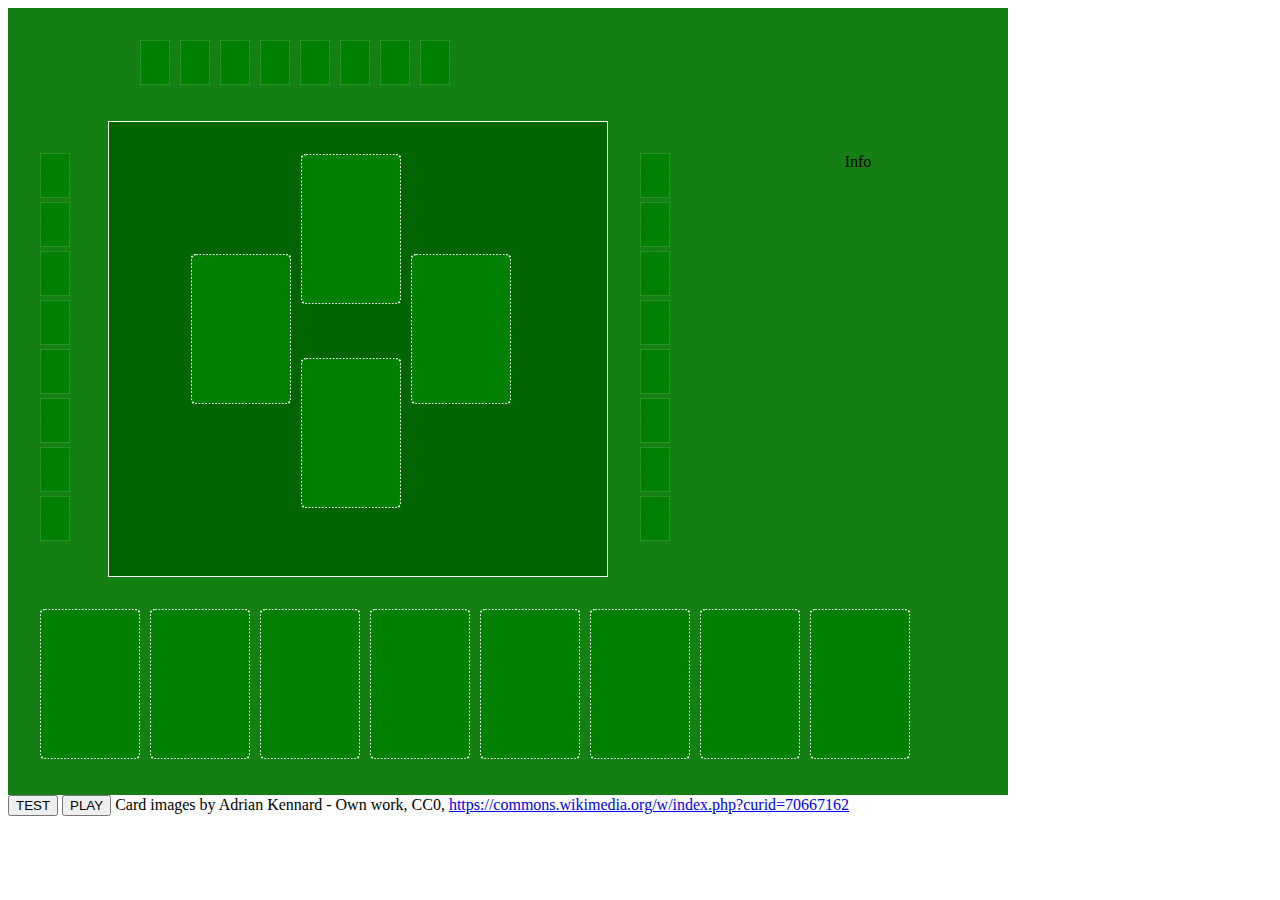
==== src/main/resources/static/index.html @ f1607782 "implemented computeMove - including UI - including API" ====
<!DOCTYPE html>
<html lang="en-us">

    <head>
        <style> 
            .grid-signal {
                grid-area: signal;
                background:  rgb(20, 128, 20); 
                padding: 2rem;
            }
            .grid-player-north {
                grid-area: north;
                background:  rgb(20, 128, 20); 
                padding: 2rem;
            }
            .grid-player-west {
                grid-area: west;
                background:  rgb(20, 128, 20); 
                padding: 2rem;
            }
            .grid-player-east {
                grid-area: east;
                background:  rgb(20, 128, 20); 
                padding: 2rem;
            }
            .grid-player-south {
                grid-area: south;
                background:  rgb(20, 128, 20); 
                padding: 2rem;
            }

            .grid-table {
                grid-area: table;
                border: 1px solid white;
                background:  darkgreen; 
                /* background:  rgb(20, 128, 20);  */
                padding: 2rem;
            }
            .grid-info {
                grid-area: info;
                text-align: center;
                background:  rgb(20, 128, 20); 
                padding: 2rem;
            }

            .container {
                display: grid;
                grid-template-columns: 100px 500px 100px 300px;
                grid-template-rows: auto;
                grid-template-areas: 
                    "signal  north   north  north"
                    "west    table   east   info"
                    "south   south   south  south"
                    "button  button  footer footer";
            }

            /* ----------------------------------------------------------------------- */

            .flexcontainer-table {
                display: flex;
                flex-direction: row;
            }
            
            .flexcontainer-vert {
                display: flex;
                flex-direction: column;
            }
            .table-player-north {
                padding-right: 10px;
                padding-bottom: 50px;
            }
            .table-player-south {
                padding-right: 10px;
            }
            .table-player-west {
                padding-top: 100px;
                padding-right: 10px;
                padding-left: 50px;
            }
            .table-player-east {
                padding-top: 100px;
            }

            .flexcontainer-player {
                display: flex;
                flex-flow: nowrap;
            }
            .player-card {
                padding-right: 10px;
            }

            /* ----------------------------------------------------------------------- */

            .card-size-normal {
                width:100px;
                height:150px;
            }
            .card-size-small {
                width:30px;
                height:45px;
            }

            /* ----------------------------------------------------------------------- */

            #winnerCard {
                transition-duration: 0.5s;
                transform: scale(1.5)
            }

        </style>
    </head>

    <body onload="getGameStatus()">
        <div class="container">
            <div class="grid-signal"></div>
            <div class="grid-player-north">
                <div class="flexcontainer-player">
                    <div class="player-card"><img id="playerNorth0" src="carddeck/NoCard.svg" class="card-size-small"></div>
                    <div class="player-card"><img id="playerNorth1" src="carddeck/NoCard.svg" class="card-size-small"></div>
                    <div class="player-card"><img id="playerNorth2" src="carddeck/NoCard.svg" class="card-size-small"></div>
                    <div class="player-card"><img id="playerNorth3" src="carddeck/NoCard.svg" class="card-size-small"></div>
                    <div class="player-card"><img id="playerNorth4" src="carddeck/NoCard.svg" class="card-size-small"></div>
                    <div class="player-card"><img id="playerNorth5" src="carddeck/NoCard.svg" class="card-size-small"></div>
                    <div class="player-card"><img id="playerNorth6" src="carddeck/NoCard.svg" class="card-size-small"></div>
                    <div class="player-card"><img id="playerNorth7" src="carddeck/NoCard.svg" class="card-size-small"></div>
                </div>    
            </div>
            
            <div class="grid-player-west">
                <div class="flexcontainer-player-vert">
                    <div class="player-card"><img id="playerWest0" src="carddeck/NoCard.svg" class="card-size-small"></div>
                    <div class="player-card"><img id="playerWest1" src="carddeck/NoCard.svg" class="card-size-small"></div>
                    <div class="player-card"><img id="playerWest2" src="carddeck/NoCard.svg" class="card-size-small"></div>
                    <div class="player-card"><img id="playerWest3" src="carddeck/NoCard.svg" class="card-size-small"></div>
                    <div class="player-card"><img id="playerWest4" src="carddeck/NoCard.svg" class="card-size-small"></div>
                    <div class="player-card"><img id="playerWest5" src="carddeck/NoCard.svg" class="card-size-small"></div>
                    <div class="player-card"><img id="playerWest6" src="carddeck/NoCard.svg" class="card-size-small"></div>
                    <div class="player-card"><img id="playerWest7" src="carddeck/NoCard.svg" class="card-size-small"></div>
                </div>    
            </div>
            
            <div class="grid-table">
                <div class="flexcontainer-table">
                    <div class="table-player-west"><img  id="tableWest" src="carddeck/NoCard.svg" class="card-size-normal"></div>
                    <div class="flexcontainer-column">
                        <div class="table-player-north"><img id="tableNorth" src="carddeck/NoCard.svg" class="card-size-normal"></div>
                        <div class="table-player-south"><img id="tableSouth" src="carddeck/NoCard.svg" class="card-size-normal"></div>
                    </div>
                    <div class="table-player-east"><img id="tableEast" src="carddeck/NoCard.svg" class="card-size-normal"></div>
                </div>    
            </div>

            <div class="grid-player-east">
                <div class="flexcontainer-player-vert">
                    <div class="player-card"><img id="playerEast0" src="carddeck/NoCard.svg" class="card-size-small"></div>
                    <div class="player-card"><img id="playerEast1" src="carddeck/NoCard.svg" class="card-size-small"></div>
                    <div class="player-card"><img id="playerEast2" src="carddeck/NoCard.svg" class="card-size-small"></div>
                    <div class="player-card"><img id="playerEast3" src="carddeck/NoCard.svg" class="card-size-small"></div>
                    <div class="player-card"><img id="playerEast4" src="carddeck/NoCard.svg" class="card-size-small"></div>
                    <div class="player-card"><img id="playerEast5" src="carddeck/NoCard.svg" class="card-size-small"></div>
                    <div class="player-card"><img id="playerEast6" src="carddeck/NoCard.svg" class="card-size-small"></div>
                    <div class="player-card"><img id="playerEast7" src="carddeck/NoCard.svg" class="card-size-small"></div>
                </div>    
            </div>
            
            <div class="grid-info">
                Info
            </div>

            <div class="grid-player-south">
                <div class="flexcontainer-player">
                    <div class="player-card"><img id="playerSouth0" src="carddeck/NoCard.svg" class="card-size-normal"></div>
                    <div class="player-card"><img id="playerSouth1" src="carddeck/NoCard.svg" class="card-size-normal"></div>
                    <div class="player-card"><img id="playerSouth2" src="carddeck/NoCard.svg" class="card-size-normal"></div>
                    <div class="player-card"><img id="playerSouth3" src="carddeck/NoCard.svg" class="card-size-normal"></div>
                    <div class="player-card"><img id="playerSouth4" src="carddeck/NoCard.svg" class="card-size-normal"></div>
                    <div class="player-card"><img id="playerSouth5" src="carddeck/NoCard.svg" class="card-size-normal"></div>
                    <div class="player-card"><img id="playerSouth6" src="carddeck/NoCard.svg" class="card-size-normal"></div>
                    <div class="player-card"><img id="playerSouth7" src="carddeck/NoCard.svg" class="card-size-normal"></div>
                </div>    
            </div>            
        </div>        
        <button id="buttonNew" onclick="getGameStatus()">TEST</button>
        <button id="buttonPlay" onclick="computeMove()">PLAY</button>
        Card images by Adrian Kennard - Own work, CC0, <a href="https://commons.wikimedia.org/w/index.php?curid=70667162">https://commons.wikimedia.org/w/index.php?curid=70667162</a>    
    </body>


    <script>
        function NoCardImage() {
            return "carddeck/NoCard.SVG"
        }
        function cardModelToImageURL(cardModel) {
            if (cardModel == null) {
                return NoCardImage()
            }

            switch (cardModel.color) {
                case "SPADES":      colorString = "S"; break;
                case "HEARTS":      colorString = "H"; break;
                case "CLUBS":       colorString = "C"; break;
                case "DIAMONDS":    colorString = "D"; break;
            }
            switch (cardModel.rank) {
                case "TWO":     rankString = "2"; break;
                case "THREE":   rankString = "3"; break;
                case "FOUR":    rankString = "4"; break;
                case "FIVE":    rankString = "5"; break;
                case "SIX":     rankString = "6"; break;
                case "SEVEN":   rankString = "7"; break;
                case "EIGHT":   rankString = "8"; break;
                case "NINE":    rankString = "9"; break;
                case "TEN":     rankString = "10"; break;
                case "JACK":    rankString = "J"; break;
                case "QUEEN":   rankString = "Q"; break;
                case "KING":    rankString = "K"; break;
                case "ACE":     rankString = "A"; break;
            }
            return "carddeck/" + rankString + colorString + ".SVG"
        }

        function playerModelToTableImage(player) {
            switch (player) {
                case "SOUTH": return tableSouth;
                case "NORTH": return tableNorth;
                case "EAST":  return tableEast;
                case "WEST":  return tableWest;
            }
        }


        function showCard(cardId, cardModel) {
            var aCardImage = document.getElementById(cardId)
            aCardImage.src = cardModelToImageURL(cardModel)
            
            aCardImage.onclick = function(){doMove(cardId)};
            aCardImage.style.cursor = "pointer"
        }

        function showPlayerCards(player, playerHand) {
            for (let cardIndex = 0; cardIndex < playerHand.length; cardIndex++) {
                showCard(player+cardIndex, playerHand[cardIndex])
            }            
        }

        function showGameStatus(gameStatus) {
            showCard("tableSouth", gameStatus.onTable.south)
            showCard("tableWest", gameStatus.onTable.west)
            showCard("tableNorth", gameStatus.onTable.north)
            showCard("tableEast", gameStatus.onTable.east)

            showPlayerCards("playerSouth", gameStatus.playerSouth)
            showPlayerCards("playerWest", gameStatus.playerWest)
            showPlayerCards("playerNorth", gameStatus.playerNorth)
            showPlayerCards("playerEast", gameStatus.playerEast)
        }

        function findCardImage(cardModel) {
            src = cardModelToImageURL(cardModel)
            var allImages = document.getElementsByTagName('img');
            for(var i = 0; i < allImages.length ; i++) {
                if (allImages[i].src.indexOf(src) >= 0) {
                    return allImages[i];
                }
            }        
            return null
        }

        function doMove(playerCardId) {
            var tableCardImage = document.getElementById("tableSouth")            
            var playerCardImage = document.getElementById(playerCardId)

            tableCardImage.src = playerCardImage.src
            playerCardImage.src = NoCardImage()
        }

        //-----------------------------------------------------------------------------------------

        function showMove(movePlayed) {
            var tableCardImage = playerModelToTableImage(movePlayed.player)
            var playerCardImage = findCardImage(movePlayed.cardPlayed)
            if (playerCardImage != null) {
                tableCardImage.src = playerCardImage.src
                playerCardImage.src = NoCardImage()
            } else {
                tableCardImage.src = cardModelToImageURL(movePlayed.cardPlayed)
            }
            if (movePlayed.moveCompleted) {
                clearTable(movePlayed.trickWinner)
                getGameStatus()
            }
        }


        function clearTable(trickWinner) {
            var winningTableCard = playerModelToTableImage(trickWinner)
            var wait = 100
            var flow = 300
            var i = 0;
            if (winningTableCard == tableSouth) {
                tableSouth.id="winnerCard"
                setTimeout(function() {tableWest.src = NoCardImage();}, (wait + i++ * flow));
                setTimeout(function() {tableNorth.src = NoCardImage();}, (wait + i++ * flow));
                setTimeout(function() {tableEast.src = NoCardImage();}, (wait + i++ * flow));
                setTimeout(function() {winnerCard.id = "tableSouth"; tableSouth.src = NoCardImage();}, (10*wait));
            } else if (winningTableCard == tableWest) {
                tableWest.id="winnerCard"
                setTimeout(function() {tableNorth.src = NoCardImage();}, (wait + i++ * flow));
                setTimeout(function() {tableEast.src = NoCardImage();}, (wait + i++ * flow));
                setTimeout(function() {tableSouth.src = NoCardImage();}, (wait + i++ * flow));
                setTimeout(function() {winnerCard.id = "tableWest"; tableWest.src = NoCardImage();}, (10*wait));
            } else if (winningTableCard == tableNorth) {
                tableNorth.id="winnerCard"
                setTimeout(function() {tableEast.src = NoCardImage();}, (wait + i++ * flow));
                setTimeout(function() {tableSouth.src = NoCardImage();}, (wait + i++ * flow));
                setTimeout(function() {tableWest.src = NoCardImage();}, (wait + i++ * flow));
                setTimeout(function() {winnerCard.id = "tableNorth"; tableNorth.src = NoCardImage();}, (10*wait));
            } else if (winningTableCard == tableEast) { 
                tableEast.id="winnerCard"
                setTimeout(function() {tableSouth.src = NoCardImage();}, (wait + i++ * flow));
                setTimeout(function() {tableWest.src = NoCardImage();}, (wait + i++ * flow));
                setTimeout(function() {tableNorth.src = NoCardImage();}, (wait + i++ * flow));
                setTimeout(function() {winnerCard.id = "tableEast"; tableEast.src = NoCardImage();}, (10*wait));
            } else {
                console.log("Vreemd!!")
                //weird.....
            }
        }

        //-----------------------------------------------------------------------------------------

    </script>

    <script>
        function getGameStatus() {
            var request = new XMLHttpRequest();

            request.open("GET", "/api/v1/game-status/");
            request.onreadystatechange = function() {
                if(this.readyState === 4 && this.status === 200) {
                    var gameStatus = JSON.parse(this.responseText);
                    showGameStatus(gameStatus)
                }
            };
            request.send();
        }

        function computeMove() {
            var request = new XMLHttpRequest();

            request.open("POST", "/api/v1/computeMove/");
            request.onreadystatechange = function() {
                if(this.readyState === 4 && this.status === 200) {
                    var movePlayed = JSON.parse(this.responseText);
                    showMove(movePlayed)
                }
            };
            request.send();
        }

    </script>

</html>
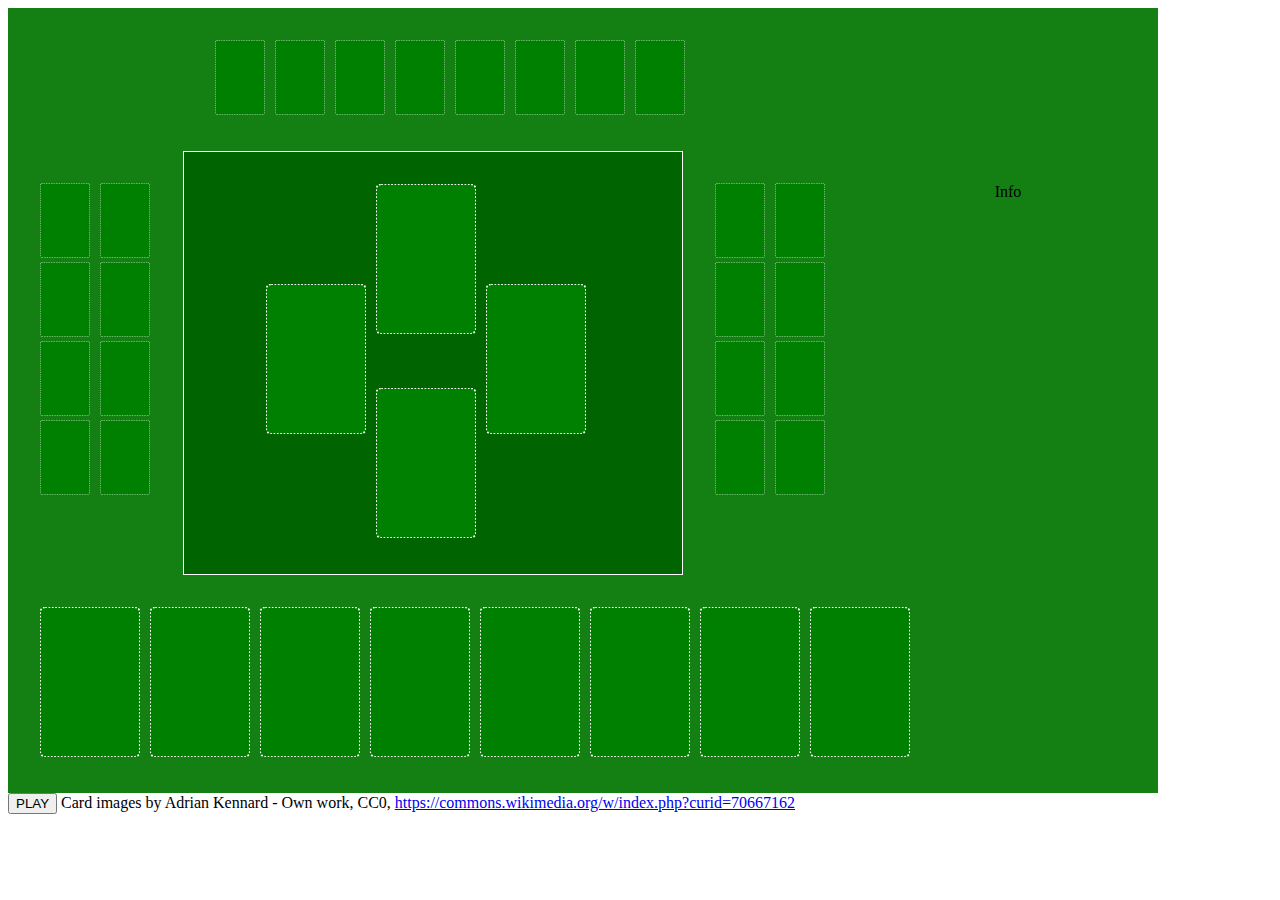
==== commit c4faa265: "implemented computeMove - improved UI (timings, animations) - imrpoved and refactored game, round, t" ====
--- a/src/main/resources/static/index.html
+++ b/src/main/resources/static/index.html
@@ -45,7 +45,7 @@
 
             .container {
                 display: grid;
-                grid-template-columns: 100px 500px 100px 300px;
+                grid-template-columns: 175px 500px 175px 300px;
                 grid-template-rows: auto;
                 grid-template-areas: 
                     "signal  north   north  north"
@@ -96,8 +96,8 @@
                 height:150px;
             }
             .card-size-small {
-                width:30px;
-                height:45px;
+                width:50px;
+                height:75px;
             }
 
             /* ----------------------------------------------------------------------- */
@@ -110,7 +110,7 @@
         </style>
     </head>
 
-    <body onload="getGameStatus()">
+    <body onload="showCardsInHands()">
         <div class="container">
             <div class="grid-signal"></div>
             <div class="grid-player-north">
@@ -128,14 +128,22 @@
             
             <div class="grid-player-west">
                 <div class="flexcontainer-player-vert">
-                    <div class="player-card"><img id="playerWest0" src="carddeck/NoCard.svg" class="card-size-small"></div>
-                    <div class="player-card"><img id="playerWest1" src="carddeck/NoCard.svg" class="card-size-small"></div>
-                    <div class="player-card"><img id="playerWest2" src="carddeck/NoCard.svg" class="card-size-small"></div>
-                    <div class="player-card"><img id="playerWest3" src="carddeck/NoCard.svg" class="card-size-small"></div>
-                    <div class="player-card"><img id="playerWest4" src="carddeck/NoCard.svg" class="card-size-small"></div>
-                    <div class="player-card"><img id="playerWest5" src="carddeck/NoCard.svg" class="card-size-small"></div>
-                    <div class="player-card"><img id="playerWest6" src="carddeck/NoCard.svg" class="card-size-small"></div>
-                    <div class="player-card"><img id="playerWest7" src="carddeck/NoCard.svg" class="card-size-small"></div>
+                    <div class="flexcontainer-player">
+                        <div class="player-card"><img id="playerWest0" src="carddeck/NoCard.svg" class="card-size-small"></div>
+                        <div class="player-card"><img id="playerWest1" src="carddeck/NoCard.svg" class="card-size-small"></div>
+                    </div>
+                    <div class="flexcontainer-player">
+                        <div class="player-card"><img id="playerWest2" src="carddeck/NoCard.svg" class="card-size-small"></div>
+                        <div class="player-card"><img id="playerWest3" src="carddeck/NoCard.svg" class="card-size-small"></div>
+                    </div>
+                    <div class="flexcontainer-player">
+                        <div class="player-card"><img id="playerWest4" src="carddeck/NoCard.svg" class="card-size-small"></div>
+                        <div class="player-card"><img id="playerWest5" src="carddeck/NoCard.svg" class="card-size-small"></div>
+                    </div>
+                    <div class="flexcontainer-player">
+                        <div class="player-card"><img id="playerWest6" src="carddeck/NoCard.svg" class="card-size-small"></div>
+                        <div class="player-card"><img id="playerWest7" src="carddeck/NoCard.svg" class="card-size-small"></div>
+                    </div>
                 </div>    
             </div>
             
@@ -152,14 +160,22 @@
 
             <div class="grid-player-east">
                 <div class="flexcontainer-player-vert">
-                    <div class="player-card"><img id="playerEast0" src="carddeck/NoCard.svg" class="card-size-small"></div>
-                    <div class="player-card"><img id="playerEast1" src="carddeck/NoCard.svg" class="card-size-small"></div>
-                    <div class="player-card"><img id="playerEast2" src="carddeck/NoCard.svg" class="card-size-small"></div>
-                    <div class="player-card"><img id="playerEast3" src="carddeck/NoCard.svg" class="card-size-small"></div>
-                    <div class="player-card"><img id="playerEast4" src="carddeck/NoCard.svg" class="card-size-small"></div>
-                    <div class="player-card"><img id="playerEast5" src="carddeck/NoCard.svg" class="card-size-small"></div>
-                    <div class="player-card"><img id="playerEast6" src="carddeck/NoCard.svg" class="card-size-small"></div>
-                    <div class="player-card"><img id="playerEast7" src="carddeck/NoCard.svg" class="card-size-small"></div>
+                    <div class="flexcontainer-player">
+                        <div class="player-card"><img id="playerEast0" src="carddeck/NoCard.svg" class="card-size-small"></div>
+                        <div class="player-card"><img id="playerEast1" src="carddeck/NoCard.svg" class="card-size-small"></div>
+                    </div>
+                    <div class="flexcontainer-player">
+                        <div class="player-card"><img id="playerEast2" src="carddeck/NoCard.svg" class="card-size-small"></div>
+                        <div class="player-card"><img id="playerEast3" src="carddeck/NoCard.svg" class="card-size-small"></div>
+                    </div>
+                    <div class="flexcontainer-player">
+                        <div class="player-card"><img id="playerEast4" src="carddeck/NoCard.svg" class="card-size-small"></div>
+                        <div class="player-card"><img id="playerEast5" src="carddeck/NoCard.svg" class="card-size-small"></div>
+                    </div>
+                    <div class="flexcontainer-player">
+                        <div class="player-card"><img id="playerEast6" src="carddeck/NoCard.svg" class="card-size-small"></div>
+                        <div class="player-card"><img id="playerEast7" src="carddeck/NoCard.svg" class="card-size-small"></div>
+                    </div>
                 </div>    
             </div>
             
@@ -180,7 +196,6 @@
                 </div>    
             </div>            
         </div>        
-        <button id="buttonNew" onclick="getGameStatus()">TEST</button>
         <button id="buttonPlay" onclick="computeMove()">PLAY</button>
         Card images by Adrian Kennard - Own work, CC0, <a href="https://commons.wikimedia.org/w/index.php?curid=70667162">https://commons.wikimedia.org/w/index.php?curid=70667162</a>    
     </body>
@@ -229,30 +244,27 @@
         }
 
 
-        function showCard(cardId, cardModel) {
+        function showCard(cardId, cardModel, clickable) {
             var aCardImage = document.getElementById(cardId)
             aCardImage.src = cardModelToImageURL(cardModel)
             
-            aCardImage.onclick = function(){doMove(cardId)};
-            aCardImage.style.cursor = "pointer"
-        }
-
-        function showPlayerCards(player, playerHand) {
+            if (clickable) {
+                aCardImage.onclick = function(){doMove(cardModel)};
+                aCardImage.style.cursor = "pointer"
+            }
+        }
+
+        function showPlayerCards(player, playerHand, clickable) {
             for (let cardIndex = 0; cardIndex < playerHand.length; cardIndex++) {
-                showCard(player+cardIndex, playerHand[cardIndex])
+                showCard(player+cardIndex, playerHand[cardIndex], clickable)
             }            
         }
 
-        function showGameStatus(gameStatus) {
-            showCard("tableSouth", gameStatus.onTable.south)
-            showCard("tableWest", gameStatus.onTable.west)
-            showCard("tableNorth", gameStatus.onTable.north)
-            showCard("tableEast", gameStatus.onTable.east)
-
-            showPlayerCards("playerSouth", gameStatus.playerSouth)
-            showPlayerCards("playerWest", gameStatus.playerWest)
-            showPlayerCards("playerNorth", gameStatus.playerNorth)
-            showPlayerCards("playerEast", gameStatus.playerEast)
+        function showCardsInAllHands(gameStatus) {
+            showPlayerCards("playerSouth", gameStatus.playerSouth, true)
+            showPlayerCards("playerWest", gameStatus.playerWest, false)
+            showPlayerCards("playerNorth", gameStatus.playerNorth, false)
+            showPlayerCards("playerEast", gameStatus.playerEast, false)
         }
 
         function findCardImage(cardModel) {
@@ -264,14 +276,6 @@
                 }
             }        
             return null
-        }
-
-        function doMove(playerCardId) {
-            var tableCardImage = document.getElementById("tableSouth")            
-            var playerCardImage = document.getElementById(playerCardId)
-
-            tableCardImage.src = playerCardImage.src
-            playerCardImage.src = NoCardImage()
         }
 
         //-----------------------------------------------------------------------------------------
@@ -285,42 +289,47 @@
             } else {
                 tableCardImage.src = cardModelToImageURL(movePlayed.cardPlayed)
             }
-            if (movePlayed.moveCompleted) {
-                clearTable(movePlayed.trickWinner)
-                getGameStatus()
-            }
-        }
-
-
-        function clearTable(trickWinner) {
+
+            if (movePlayed.roundCompleted) {
+                clearTable(movePlayed.trickWinner, 1200)
+                setTimeout(function() { showCardsInHands(); }, 3500)
+                if (movePlayed.nextPlayer != "SOUTH") {
+                    setTimeout(function() { computeMove(); }, 4000)
+                }
+            } else if (movePlayed.trickCompleted) {
+                showCardsInHands()
+                clearTable(movePlayed.trickWinner, 1200)
+                if (movePlayed.nextPlayer != "SOUTH") {
+                    setTimeout(function() { computeMove(); }, 1700)
+                }
+            } else if (movePlayed.nextPlayer != "SOUTH") {
+                showCardsInHands()
+                setTimeout(function() { computeMove(); }, 500)
+            }
+        }
+
+        function clearTableAndResetWinner(winnerCardId) {            
+            winnerCard.id = winnerCardId; 
+            tableWest.src = NoCardImage();
+            tableNorth.src = NoCardImage();
+            tableEast.src = NoCardImage();
+            tableSouth.src = NoCardImage();
+        }
+
+        function clearTable(trickWinner, wait) {
             var winningTableCard = playerModelToTableImage(trickWinner)
-            var wait = 100
-            var flow = 300
-            var i = 0;
             if (winningTableCard == tableSouth) {
                 tableSouth.id="winnerCard"
-                setTimeout(function() {tableWest.src = NoCardImage();}, (wait + i++ * flow));
-                setTimeout(function() {tableNorth.src = NoCardImage();}, (wait + i++ * flow));
-                setTimeout(function() {tableEast.src = NoCardImage();}, (wait + i++ * flow));
-                setTimeout(function() {winnerCard.id = "tableSouth"; tableSouth.src = NoCardImage();}, (10*wait));
+                setTimeout(function() { clearTableAndResetWinner("tableSouth"); }, wait);
             } else if (winningTableCard == tableWest) {
                 tableWest.id="winnerCard"
-                setTimeout(function() {tableNorth.src = NoCardImage();}, (wait + i++ * flow));
-                setTimeout(function() {tableEast.src = NoCardImage();}, (wait + i++ * flow));
-                setTimeout(function() {tableSouth.src = NoCardImage();}, (wait + i++ * flow));
-                setTimeout(function() {winnerCard.id = "tableWest"; tableWest.src = NoCardImage();}, (10*wait));
+                setTimeout(function() { clearTableAndResetWinner("tableWest"); }, wait);
             } else if (winningTableCard == tableNorth) {
                 tableNorth.id="winnerCard"
-                setTimeout(function() {tableEast.src = NoCardImage();}, (wait + i++ * flow));
-                setTimeout(function() {tableSouth.src = NoCardImage();}, (wait + i++ * flow));
-                setTimeout(function() {tableWest.src = NoCardImage();}, (wait + i++ * flow));
-                setTimeout(function() {winnerCard.id = "tableNorth"; tableNorth.src = NoCardImage();}, (10*wait));
+                setTimeout(function() { clearTableAndResetWinner("tableNorth"); }, wait);
             } else if (winningTableCard == tableEast) { 
                 tableEast.id="winnerCard"
-                setTimeout(function() {tableSouth.src = NoCardImage();}, (wait + i++ * flow));
-                setTimeout(function() {tableWest.src = NoCardImage();}, (wait + i++ * flow));
-                setTimeout(function() {tableNorth.src = NoCardImage();}, (wait + i++ * flow));
-                setTimeout(function() {winnerCard.id = "tableEast"; tableEast.src = NoCardImage();}, (10*wait));
+                setTimeout(function() { clearTableAndResetWinner("tableEast"); }, wait);
             } else {
                 console.log("Vreemd!!")
                 //weird.....
@@ -332,14 +341,14 @@
     </script>
 
     <script>
-        function getGameStatus() {
+        function showCardsInHands() {
             var request = new XMLHttpRequest();
 
             request.open("GET", "/api/v1/game-status/");
             request.onreadystatechange = function() {
                 if(this.readyState === 4 && this.status === 200) {
                     var gameStatus = JSON.parse(this.responseText);
-                    showGameStatus(gameStatus)
+                    showCardsInAllHands(gameStatus)
                 }
             };
             request.send();
@@ -358,6 +367,22 @@
             request.send();
         }
 
+        function doMove(cardModel) {
+            var request = new XMLHttpRequest();
+
+            request.open("POST", "/api/v1/executeMove/" + cardModel.color + "/" + cardModel.rank);
+            request.onreadystatechange = function() {
+                if(this.readyState === 4 && this.status === 200) {
+                    var movePlayed = JSON.parse(this.responseText);
+                    showMove(movePlayed)
+                } else if(this.readyState === 4 && this.status === 404) {
+                    console.log("Kijk nou, een foutafvanging!!")
+                }
+            };
+            request.send();
+        }
+
+
     </script>
 
 </html>
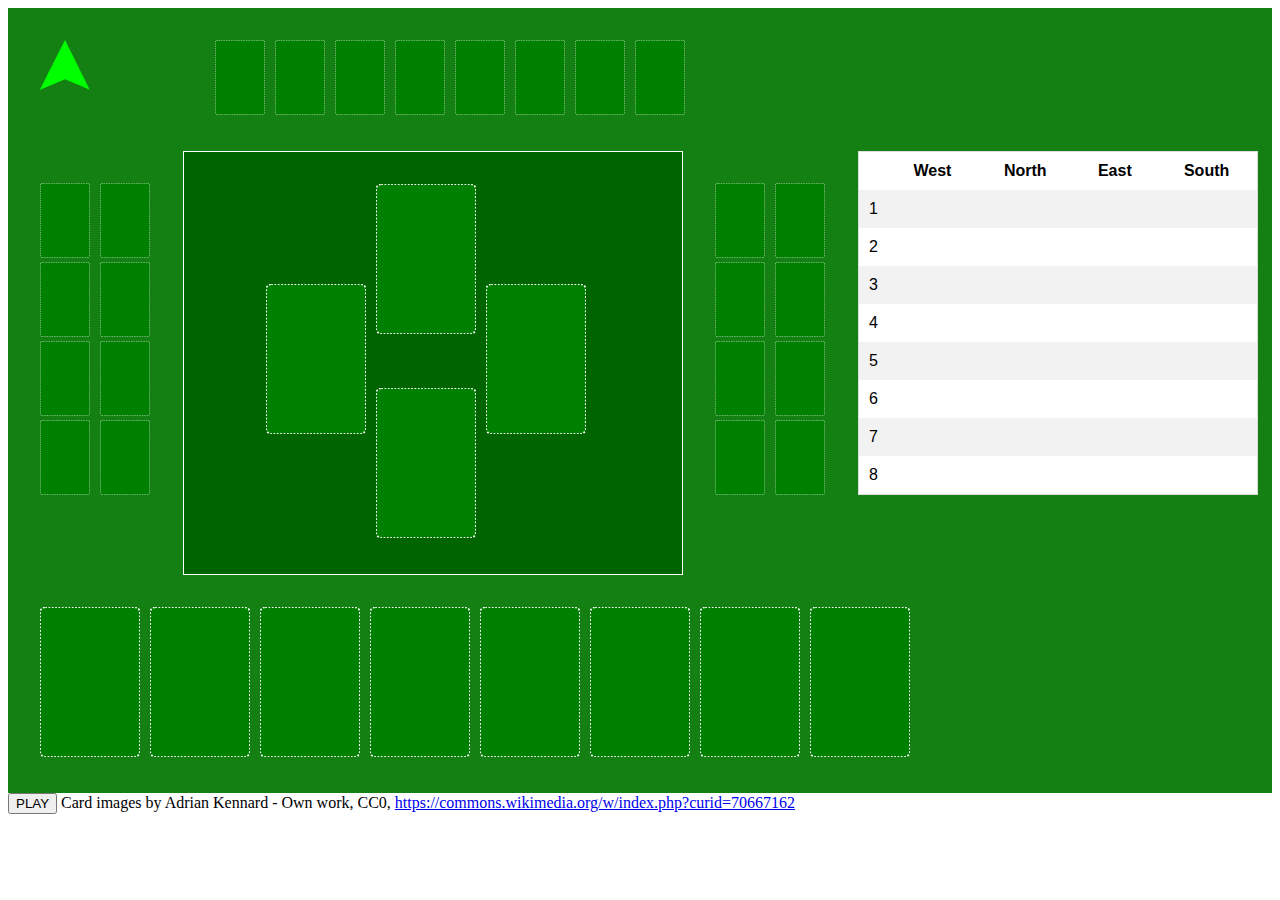
==== commit c156a1ed: "Adding all rules Adding score card in UI and in calculation" ====
--- a/src/main/resources/static/index.html
+++ b/src/main/resources/static/index.html
@@ -39,13 +39,14 @@
             .grid-info {
                 grid-area: info;
                 text-align: center;
-                background:  rgb(20, 128, 20); 
-                padding: 2rem;
+                background: rgb(20, 128, 20);
+                /* padding: 2rem; */
             }
 
             .container {
+                background:  rgb(20, 128, 20);
                 display: grid;
-                grid-template-columns: 175px 500px 175px 300px;
+                grid-template-columns: 175px 500px 175px 400px;
                 grid-template-rows: auto;
                 grid-template-areas: 
                     "signal  north   north  north"
@@ -100,6 +101,11 @@
                 height:75px;
             }
 
+            .up-down-arrow {
+                width:50px;
+                height:50px;
+            }
+
             /* ----------------------------------------------------------------------- */
 
             #winnerCard {
@@ -107,12 +113,47 @@
                 transform: scale(1.5)
             }
 
+            /* ----------------------------------------------------------------------- */
+
+            table {
+                border-collapse: collapse;
+                border-spacing: 0;
+                width: 100%;
+                border: 1px solid #ddd;
+            }
+
+            th {
+                text-align: center;
+                padding: 10px;
+                font-family: Arial, Helvetica, sans-serif;
+            }
+
+            td {
+                font-family: "Lucida Handwriting", cursive;
+                text-align: center;
+                padding: 10px;
+            }
+
+            th:first-child, td:first-child {
+                text-align: left;
+                font-family: Arial, Helvetica, sans-serif;
+            }
+
+            tr:nth-child(even) {
+                background-color: #f2f2f2
+            }
+            tr:nth-child(odd) {
+                background-color: white
+            }
+
         </style>
     </head>
 
-    <body onload="showCardsInHands()">
+    <body onload="initGame()">
         <div class="container">
-            <div class="grid-signal"></div>
+            <div class="grid-signal">
+                <img id="upDownSignal" src="assets/Green_Arrow_Up.svg" class="up-down-arrow">
+            </div>
             <div class="grid-player-north">
                 <div class="flexcontainer-player">
                     <div class="player-card"><img id="playerNorth0" src="carddeck/NoCard.svg" class="card-size-small"></div>
@@ -180,7 +221,71 @@
             </div>
             
             <div class="grid-info">
-                Info
+                <table>
+                    <tr>
+                        <th style="width:5%"></th>
+                        <th>West</th>
+                        <th>North</th>
+                        <th>East</th>
+                        <th>South</th>
+                    </tr>
+                    <tr>
+                        <td id="roundNr1">1</td>
+                        <td id="scoreW1"></td>
+                        <td id="scoreN1"></td>
+                        <td id="scoreE1"></td>
+                        <td id="scoreS1"></td>
+                    </tr>
+                    <tr>
+                        <td id="roundNr2">2</td>
+                        <td id="scoreW2"></td>
+                        <td id="scoreN2"></td>
+                        <td id="scoreE2"></td>
+                        <td id="scoreS2"></td>
+                    </tr>
+                    <tr>
+                        <td id="roundNr3">3</td>
+                        <td id="scoreW3"></td>
+                        <td id="scoreN3"></td>
+                        <td id="scoreE3"></td>
+                        <td id="scoreS3"></td>
+                    </tr>
+                    <tr>
+                        <td id="roundNr4">4</td>
+                        <td id="scoreW4"></td>
+                        <td id="scoreN4"></td>
+                        <td id="scoreE4"></td>
+                        <td id="scoreS4"></td>
+                    </tr>
+                    <tr>
+                        <td id="roundNr5">5</td>
+                        <td id="scoreW5"></td>
+                        <td id="scoreN5"></td>
+                        <td id="scoreE5"></td>
+                        <td id="scoreS5"></td>
+                    </tr>
+                    <tr>
+                        <td id="roundNr6">6</td>
+                        <td id="scoreW6"></td>
+                        <td id="scoreN6"></td>
+                        <td id="scoreE6"></td>
+                        <td id="scoreS6"></td>
+                    </tr>
+                    <tr>
+                        <td id="roundNr7">7</td>
+                        <td id="scoreW7"></td>
+                        <td id="scoreN7"></td>
+                        <td id="scoreE7"></td>
+                        <td id="scoreS7"></td>
+                    </tr>
+                    <tr>
+                        <td id="roundNr8">8</td>
+                        <td id="scoreW8"></td>
+                        <td id="scoreN8"></td>
+                        <td id="scoreE8"></td>
+                        <td id="scoreS8"></td>
+                    </tr>
+                  </table>
             </div>
 
             <div class="grid-player-south">
@@ -202,6 +307,13 @@
 
 
     <script>
+        function upDownSignalImage(goingUp) {
+            if (goingUp)
+                return "assets/Green_Arrow_Up.svg"
+            else
+                return "assets/Red_Arrow_Down.svg"
+        }
+
         function NoCardImage() {
             return "carddeck/NoCard.SVG"
         }
@@ -243,6 +355,26 @@
             }
         }
 
+        function findCardImage(cardModel) {
+            src = cardModelToImageURL(cardModel)
+            var allImages = document.getElementsByTagName('img');
+            for(var i = 0; i < allImages.length ; i++) {
+                if (allImages[i].src.indexOf(src) >= 0) {
+                    return allImages[i];
+                }
+            }        
+            return null
+        }
+
+
+        //-----------------------------------------------------------------------------------------
+
+        function initGame() {
+            showCardsInHands()
+            showScoreList()
+        }
+
+        //-----------------------------------------------------------------------------------------
 
         function showCard(cardId, cardModel, clickable) {
             var aCardImage = document.getElementById(cardId)
@@ -265,17 +397,34 @@
             showPlayerCards("playerWest", gameStatus.playerWest, false)
             showPlayerCards("playerNorth", gameStatus.playerNorth, false)
             showPlayerCards("playerEast", gameStatus.playerEast, false)
-        }
-
-        function findCardImage(cardModel) {
-            src = cardModelToImageURL(cardModel)
-            var allImages = document.getElementsByTagName('img');
-            for(var i = 0; i < allImages.length ; i++) {
-                if (allImages[i].src.indexOf(src) >= 0) {
-                    return allImages[i];
-                }
-            }        
-            return null
+            upDownSignal.src = upDownSignalImage(gameStatus.goingUp)
+        }
+
+        //-----------------------------------------------------------------------------------------
+
+        function showTheScoreList(scoreModel) {
+            var maxRows = 8
+            scoreList = scoreModel.scoreList
+            var start = Math.max(0, scoreList.length - maxRows)
+            for (let i=0; i < maxRows; i++) {
+                var scoreSouth = document.getElementById("scoreS"+(i+1))
+                var scoreWest = document.getElementById("scoreW"+(i+1))
+                var scoreNorth = document.getElementById("scoreN"+(i+1))
+                var scoreEast = document.getElementById("scoreE"+(i+1))
+                var roundNr = document.getElementById("roundNr"+(i+1))
+                roundNr.innerHTML = (start+i+1)
+                if (scoreList.length > i) {
+                    scoreSouth.innerHTML = scoreList[start+i].south
+                    scoreWest.innerHTML = scoreList[start+i].west
+                    scoreEast.innerHTML = scoreList[start+i].east
+                    scoreNorth.innerHTML = scoreList[start+i].north
+                } else {
+                    scoreSouth.innerHTML = ""
+                    scoreWest.innerHTML = ""
+                    scoreEast.innerHTML = ""
+                    scoreNorth.innerHTML = ""
+                }
+            }
         }
 
         //-----------------------------------------------------------------------------------------
@@ -292,6 +441,7 @@
 
             if (movePlayed.roundCompleted) {
                 clearTable(movePlayed.trickWinner, 1200)
+                setTimeout(function() { showScoreList(); }, 1200)
                 setTimeout(function() { showCardsInHands(); }, 3500)
                 if (movePlayed.nextPlayer != "SOUTH") {
                     setTimeout(function() { computeMove(); }, 4000)
@@ -354,6 +504,20 @@
             request.send();
         }
 
+        function showScoreList() {
+            var request = new XMLHttpRequest();
+
+            request.open("GET", "/api/v1/score-list/");
+            request.onreadystatechange = function() {
+                if(this.readyState === 4 && this.status === 200) {
+                    var scoreModel = JSON.parse(this.responseText);
+                    showTheScoreList(scoreModel)
+                }
+            };
+            request.send();
+        }
+
+
         function computeMove() {
             var request = new XMLHttpRequest();
 
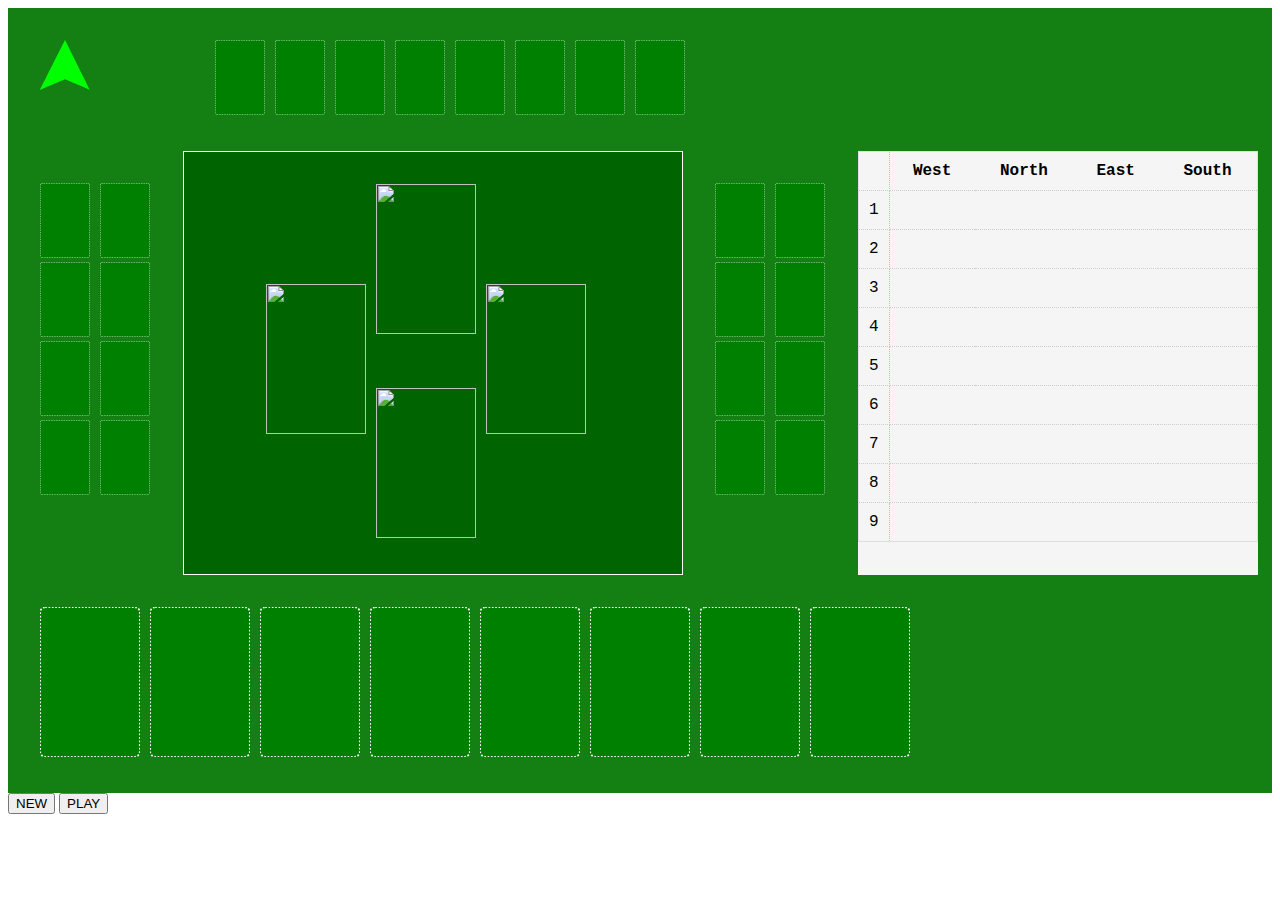
==== commit 67a59fc9: "0.2 - after refactoring" ====
--- a/src/main/resources/static/index.html
+++ b/src/main/resources/static/index.html
@@ -39,7 +39,7 @@
             .grid-info {
                 grid-area: info;
                 text-align: center;
-                background: rgb(20, 128, 20);
+                background: #f5f5f5;
                 /* padding: 2rem; */
             }
 
@@ -119,33 +119,30 @@
                 border-collapse: collapse;
                 border-spacing: 0;
                 width: 100%;
-                border: 1px solid #ddd;
+                border: 1px solid #dedede;
+                background-color: #f5f5f5;
             }
 
             th {
                 text-align: center;
                 padding: 10px;
-                font-family: Arial, Helvetica, sans-serif;
+                font-family: courier, monospace;
+                border-bottom: 1px dotted #ccc;
             }
 
             td {
-                font-family: "Lucida Handwriting", cursive;
+                font-family: Chalkduster, fantasy;
                 text-align: center;
                 padding: 10px;
+                border-bottom: 1px dotted #ccc;
             }
 
             th:first-child, td:first-child {
                 text-align: left;
-                font-family: Arial, Helvetica, sans-serif;
-            }
-
-            tr:nth-child(even) {
-                background-color: #f2f2f2
-            }
-            tr:nth-child(odd) {
-                background-color: white
-            }
-
+                font-family: courier, monospace;
+                border-right: 1px dotted #ffaa9f;
+            }
+            
         </style>
     </head>
 
@@ -285,6 +282,13 @@
                         <td id="scoreE8"></td>
                         <td id="scoreS8"></td>
                     </tr>
+                    <tr>
+                        <td id="roundNr9">9</td>
+                        <td id="scoreW9"></td>
+                        <td id="scoreN9"></td>
+                        <td id="scoreE9"></td>
+                        <td id="scoreS9"></td>
+                    </tr>
                   </table>
             </div>
 
@@ -301,8 +305,9 @@
                 </div>    
             </div>            
         </div>        
+        <button id="buttonNew" onclick="initGame()">NEW</button>
         <button id="buttonPlay" onclick="computeMove()">PLAY</button>
-        Card images by Adrian Kennard - Own work, CC0, <a href="https://commons.wikimedia.org/w/index.php?curid=70667162">https://commons.wikimedia.org/w/index.php?curid=70667162</a>    
+        <!-- Card images by Adrian Kennard - Own work, CC0, <a href="https://commons.wikimedia.org/w/index.php?curid=70667162">https://commons.wikimedia.org/w/index.php?curid=70667162</a>     -->
     </body>
 
 
@@ -370,40 +375,47 @@
         //-----------------------------------------------------------------------------------------
 
         function initGame() {
-            showCardsInHands()
-            showScoreList()
+            removeCardsFromTable()
+            requestForNewGame()
+            requestForScoreCard()
         }
 
         //-----------------------------------------------------------------------------------------
 
-        function showCard(cardId, cardModel, clickable) {
+        function showCard(cardId, cardModel, clickable, visible) {
             var aCardImage = document.getElementById(cardId)
             aCardImage.src = cardModelToImageURL(cardModel)
             
+            if (visible) {
+                aCardImage.style.visibility = "visible"
+            } else {
+                aCardImage.style.visibility = "hidden"
+            }
             if (clickable) {
                 aCardImage.onclick = function(){doMove(cardModel)};
                 aCardImage.style.cursor = "pointer"
             }
         }
 
-        function showPlayerCards(player, playerHand, clickable) {
+        function showPlayerCards(player, playerHand, clickable, visible) {
             for (let cardIndex = 0; cardIndex < playerHand.length; cardIndex++) {
-                showCard(player+cardIndex, playerHand[cardIndex], clickable)
+                showCard(player+cardIndex, playerHand[cardIndex], clickable, visible)
             }            
         }
 
-        function showCardsInAllHands(gameStatus) {
-            showPlayerCards("playerSouth", gameStatus.playerSouth, true)
-            showPlayerCards("playerWest", gameStatus.playerWest, false)
-            showPlayerCards("playerNorth", gameStatus.playerNorth, false)
-            showPlayerCards("playerEast", gameStatus.playerEast, false)
+        function showCardsInHands(gameStatus) {
+            visible = true
+            showPlayerCards("playerSouth", gameStatus.playerSouth, true, true)
+            showPlayerCards("playerWest", gameStatus.playerWest, false, visible)
+            showPlayerCards("playerNorth", gameStatus.playerNorth, false, visible)
+            showPlayerCards("playerEast", gameStatus.playerEast, false, visible)
             upDownSignal.src = upDownSignalImage(gameStatus.goingUp)
         }
 
         //-----------------------------------------------------------------------------------------
 
-        function showTheScoreList(scoreModel) {
-            var maxRows = 8
+        function showScoreCard(scoreModel) {
+            var maxRows = 9
             scoreList = scoreModel.scoreList
             var start = Math.max(0, scoreList.length - maxRows)
             for (let i=0; i < maxRows; i++) {
@@ -439,27 +451,37 @@
                 tableCardImage.src = cardModelToImageURL(movePlayed.cardPlayed)
             }
 
-            if (movePlayed.roundCompleted) {
-                clearTable(movePlayed.trickWinner, 1200)
-                setTimeout(function() { showScoreList(); }, 1200)
-                setTimeout(function() { showCardsInHands(); }, 3500)
-                if (movePlayed.nextPlayer != "SOUTH") {
-                    setTimeout(function() { computeMove(); }, 4000)
-                }
-            } else if (movePlayed.trickCompleted) {
-                showCardsInHands()
-                clearTable(movePlayed.trickWinner, 1200)
-                if (movePlayed.nextPlayer != "SOUTH") {
-                    setTimeout(function() { computeMove(); }, 1700)
+            if (movePlayed.trickCompleted != null) {
+                if (movePlayed.trickCompleted.roundCompleted) {
+                    clearTable(movePlayed.trickCompleted.trickWinner, 1200)
+                    setTimeout(function() { requestForScoreCard(); }, 1200)
+                    if (!movePlayed.trickCompleted.gameOver) {
+                        setTimeout(function() { requestGameStatus(); }, 2500)
+                        if (movePlayed.nextPlayer != "SOUTH") {
+                            setTimeout(function() { computeMove(); }, 4000)
+                        }
+                    } else {
+                        //Show Game Over somehow wn vraag of er een nieuuw spel gespeeld kan worden.
+                    }
+                } else {
+                    requestGameStatus()
+                    clearTable(movePlayed.trickCompleted.trickWinner, 1200)
+                    if (movePlayed.nextPlayer != "SOUTH") {
+                        setTimeout(function() { computeMove(); }, 1700)
+                    }
                 }
             } else if (movePlayed.nextPlayer != "SOUTH") {
-                showCardsInHands()
+                requestGameStatus()
                 setTimeout(function() { computeMove(); }, 500)
             }
         }
 
         function clearTableAndResetWinner(winnerCardId) {            
             winnerCard.id = winnerCardId; 
+            removeCardsFromTable()
+        }
+
+        function removeCardsFromTable() {
             tableWest.src = NoCardImage();
             tableNorth.src = NoCardImage();
             tableEast.src = NoCardImage();
@@ -491,27 +513,40 @@
     </script>
 
     <script>
-        function showCardsInHands() {
+        function requestForNewGame() {
+            var request = new XMLHttpRequest();
+
+            request.open("POST", "/api/v1/new-game/");
+            request.onreadystatechange = function() {
+                if(this.readyState === 4 && this.status === 200) {
+                    var gameStatus = JSON.parse(this.responseText);
+                    showCardsInHands(gameStatus)
+                }
+            };
+            request.send();
+        }
+
+        function requestGameStatus() {
             var request = new XMLHttpRequest();
 
             request.open("GET", "/api/v1/game-status/");
             request.onreadystatechange = function() {
                 if(this.readyState === 4 && this.status === 200) {
                     var gameStatus = JSON.parse(this.responseText);
-                    showCardsInAllHands(gameStatus)
+                    showCardsInHands(gameStatus)
                 }
             };
             request.send();
         }
 
-        function showScoreList() {
+        function requestForScoreCard() {
             var request = new XMLHttpRequest();
 
             request.open("GET", "/api/v1/score-list/");
             request.onreadystatechange = function() {
                 if(this.readyState === 4 && this.status === 200) {
                     var scoreModel = JSON.parse(this.responseText);
-                    showTheScoreList(scoreModel)
+                    showScoreCard(scoreModel)
                 }
             };
             request.send();
@@ -541,7 +576,7 @@
                     showMove(movePlayed)
                 } else if(this.readyState === 4 && this.status === 404) {
                     console.log("Kijk nou, een foutafvanging!!")
-                }
+                } 
             };
             request.send();
         }
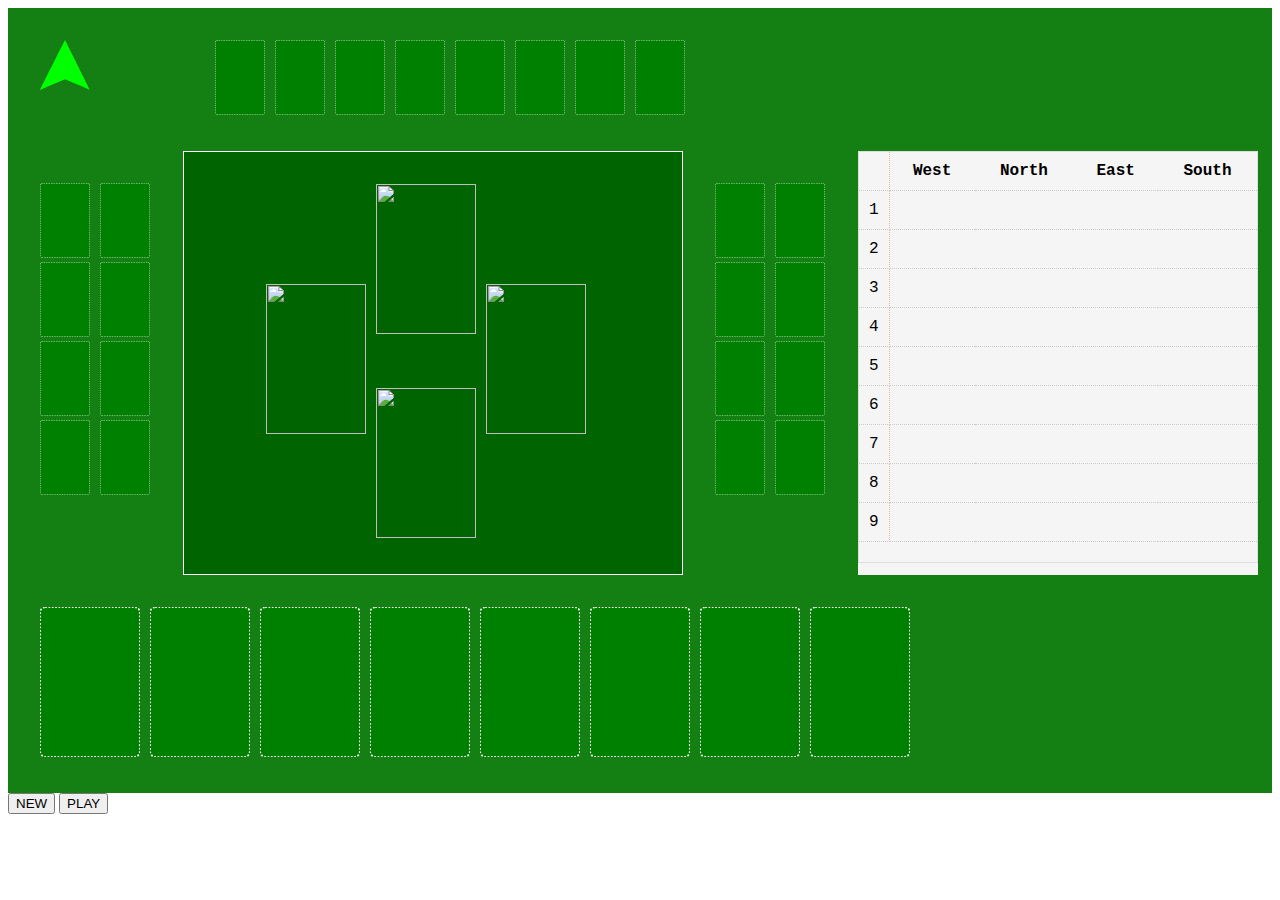
==== commit 889d8869: "adding game over in UI" ====
--- a/src/main/resources/static/index.html
+++ b/src/main/resources/static/index.html
@@ -99,6 +99,7 @@
             .card-size-small {
                 width:50px;
                 height:75px;
+                visibility: visible;
             }
 
             .up-down-arrow {
@@ -141,6 +142,13 @@
                 text-align: left;
                 font-family: courier, monospace;
                 border-right: 1px dotted #ffaa9f;
+            }
+
+            .info-line {
+                font-family: Chalkduster, fantasy;
+                color: red;
+                text-align: center;
+                padding: 10px;
             }
             
         </style>
@@ -289,6 +297,7 @@
                         <td id="scoreE9"></td>
                         <td id="scoreS9"></td>
                     </tr>
+                    <tr><td colspan="5" class="info-line" id="scoreInfo"></td></tr>
                   </table>
             </div>
 
@@ -378,37 +387,31 @@
             removeCardsFromTable()
             requestForNewGame()
             requestForScoreCard()
+            showInfo("")
         }
 
         //-----------------------------------------------------------------------------------------
 
-        function showCard(cardId, cardModel, clickable, visible) {
+        function showCard(cardId, cardModel, clickable) {
             var aCardImage = document.getElementById(cardId)
-            aCardImage.src = cardModelToImageURL(cardModel)
-            
-            if (visible) {
-                aCardImage.style.visibility = "visible"
-            } else {
-                aCardImage.style.visibility = "hidden"
-            }
+            aCardImage.src = cardModelToImageURL(cardModel)            
             if (clickable) {
                 aCardImage.onclick = function(){doMove(cardModel)};
                 aCardImage.style.cursor = "pointer"
             }
         }
 
-        function showPlayerCards(player, playerHand, clickable, visible) {
+        function showPlayerCards(player, playerHand, clickable) {
             for (let cardIndex = 0; cardIndex < playerHand.length; cardIndex++) {
-                showCard(player+cardIndex, playerHand[cardIndex], clickable, visible)
+                showCard(player+cardIndex, playerHand[cardIndex], clickable)
             }            
         }
 
         function showCardsInHands(gameStatus) {
-            visible = true
-            showPlayerCards("playerSouth", gameStatus.playerSouth, true, true)
-            showPlayerCards("playerWest", gameStatus.playerWest, false, visible)
-            showPlayerCards("playerNorth", gameStatus.playerNorth, false, visible)
-            showPlayerCards("playerEast", gameStatus.playerEast, false, visible)
+            showPlayerCards("playerSouth", gameStatus.playerSouth, true)
+            showPlayerCards("playerWest", gameStatus.playerWest, false)
+            showPlayerCards("playerNorth", gameStatus.playerNorth, false)
+            showPlayerCards("playerEast", gameStatus.playerEast, false)
             upDownSignal.src = upDownSignalImage(gameStatus.goingUp)
         }
 
@@ -439,6 +442,10 @@
             }
         }
 
+        function showInfo(info) {
+            document.getElementById("scoreInfo").innerHTML = info
+        }
+
         //-----------------------------------------------------------------------------------------
 
         function showMove(movePlayed) {
@@ -450,7 +457,7 @@
             } else {
                 tableCardImage.src = cardModelToImageURL(movePlayed.cardPlayed)
             }
-
+            showInfo("")
             if (movePlayed.trickCompleted != null) {
                 if (movePlayed.trickCompleted.roundCompleted) {
                     clearTable(movePlayed.trickCompleted.trickWinner, 1200)
@@ -461,7 +468,7 @@
                             setTimeout(function() { computeMove(); }, 4000)
                         }
                     } else {
-                        //Show Game Over somehow wn vraag of er een nieuuw spel gespeeld kan worden.
+                        showInfo("---- GAME OVER ----")
                     }
                 } else {
                     requestGameStatus()
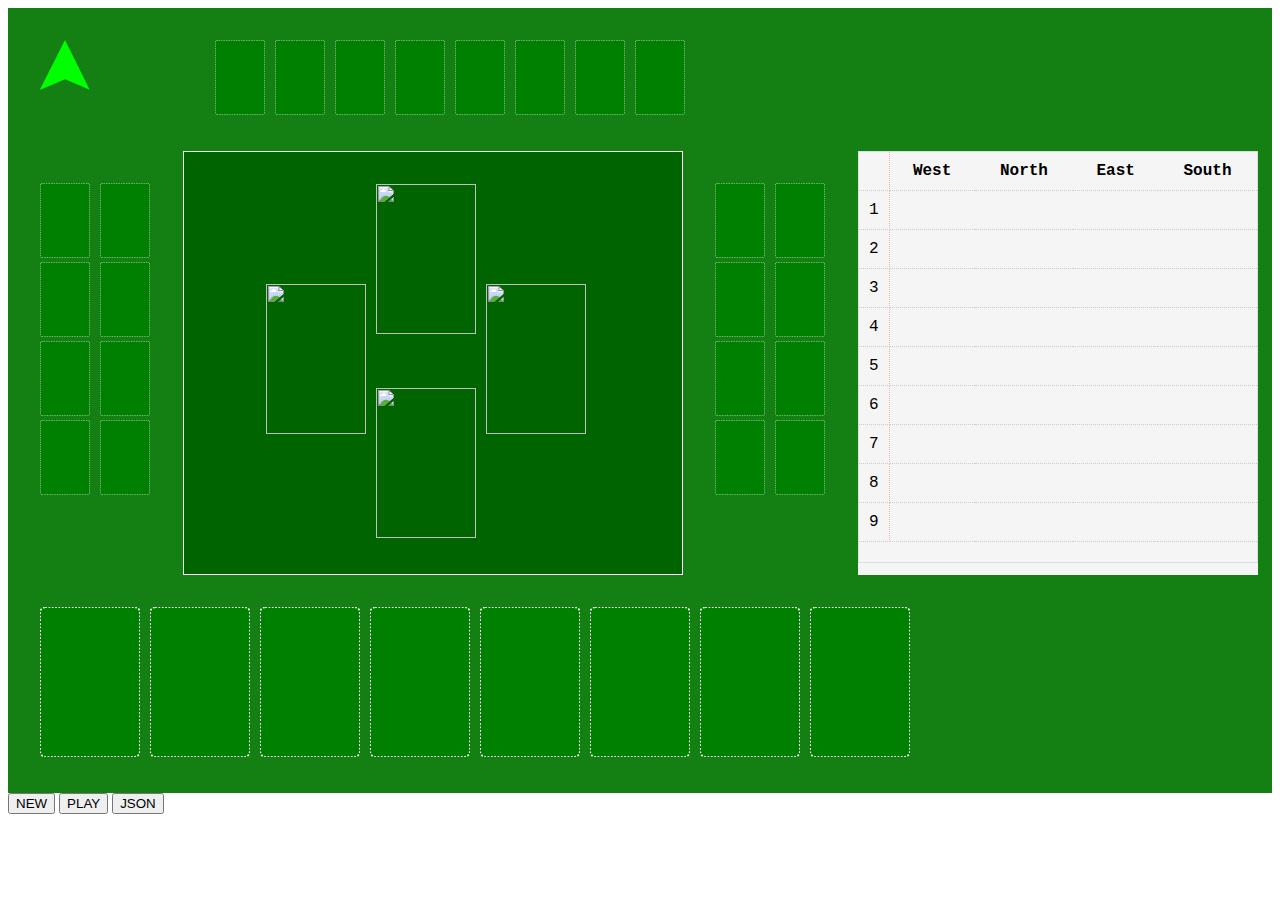
==== commit c2b837a9: "Adding more rules refactoring serializing and deserializing to json" ====
--- a/src/main/resources/static/index.html
+++ b/src/main/resources/static/index.html
@@ -303,19 +303,21 @@
 
             <div class="grid-player-south">
                 <div class="flexcontainer-player">
-                    <div class="player-card"><img id="playerSouth0" src="carddeck/NoCard.svg" class="card-size-normal"></div>
-                    <div class="player-card"><img id="playerSouth1" src="carddeck/NoCard.svg" class="card-size-normal"></div>
-                    <div class="player-card"><img id="playerSouth2" src="carddeck/NoCard.svg" class="card-size-normal"></div>
-                    <div class="player-card"><img id="playerSouth3" src="carddeck/NoCard.svg" class="card-size-normal"></div>
-                    <div class="player-card"><img id="playerSouth4" src="carddeck/NoCard.svg" class="card-size-normal"></div>
-                    <div class="player-card"><img id="playerSouth5" src="carddeck/NoCard.svg" class="card-size-normal"></div>
-                    <div class="player-card"><img id="playerSouth6" src="carddeck/NoCard.svg" class="card-size-normal"></div>
-                    <div class="player-card"><img id="playerSouth7" src="carddeck/NoCard.svg" class="card-size-normal"></div>
+                    <div class="flex-container-vert"><div class="player-card"><img id="playerSouth0" src="carddeck/NoCard.svg" class="card-size-normal"></div><label id="meta0"></label></div>
+                    <div class="flex-container-vert"><div class="player-card"><img id="playerSouth1" src="carddeck/NoCard.svg" class="card-size-normal"></div><label id="meta1"></label></div>
+                    <div class="flex-container-vert"><div class="player-card"><img id="playerSouth2" src="carddeck/NoCard.svg" class="card-size-normal"></div><label id="meta2"></label></div>
+                    <div class="flex-container-vert"><div class="player-card"><img id="playerSouth3" src="carddeck/NoCard.svg" class="card-size-normal"></div><label id="meta3"></label></div>
+                    <div class="flex-container-vert"><div class="player-card"><img id="playerSouth4" src="carddeck/NoCard.svg" class="card-size-normal"></div><label id="meta4"></label></div>
+                    <div class="flex-container-vert"><div class="player-card"><img id="playerSouth5" src="carddeck/NoCard.svg" class="card-size-normal"></div><label id="meta5"></label></div>
+                    <div class="flex-container-vert"><div class="player-card"><img id="playerSouth6" src="carddeck/NoCard.svg" class="card-size-normal"></div><label id="meta6"></label></div>
+                    <div class="flex-container-vert"><div class="player-card"><img id="playerSouth7" src="carddeck/NoCard.svg" class="card-size-normal"></div><label id="meta7"></label></div>
                 </div>    
             </div>            
         </div>        
         <button id="buttonNew" onclick="initGame()">NEW</button>
         <button id="buttonPlay" onclick="computeMove()">PLAY</button>
+        <button id="buttonJson" onclick="showJson()">JSON</button>
+        <div id="jsonText"></div>
         <!-- Card images by Adrian Kennard - Own work, CC0, <a href="https://commons.wikimedia.org/w/index.php?curid=70667162">https://commons.wikimedia.org/w/index.php?curid=70667162</a>     -->
     </body>
 
@@ -388,6 +390,11 @@
             requestForNewGame()
             requestForScoreCard()
             showInfo("")
+            showJson("")
+        }
+
+        function showJson(msg) {
+            jsonText.innerHTML = msg
         }
 
         //-----------------------------------------------------------------------------------------
@@ -407,12 +414,25 @@
             }            
         }
 
+        function showPlayerSouthValues(values) {
+            for (let i = 0; i < values.length; i++) {
+                document.getElementById("meta"+i).innerHTML=values[i]
+            }            
+        }
+
+        function showExtras(gameStatus) {
+            showPlayerSouthValues(gameStatus.valueSouth)
+            upDownSignal.src = upDownSignalImage(gameStatus.goingUp)              
+            buttonJson.onclick = function(){showJson(gameStatus.gameJsonString)};
+            showJson("")                      
+        }
+
         function showCardsInHands(gameStatus) {
             showPlayerCards("playerSouth", gameStatus.playerSouth, true)
             showPlayerCards("playerWest", gameStatus.playerWest, false)
             showPlayerCards("playerNorth", gameStatus.playerNorth, false)
             showPlayerCards("playerEast", gameStatus.playerEast, false)
-            upDownSignal.src = upDownSignalImage(gameStatus.goingUp)
+            showExtras(gameStatus)
         }
 
         //-----------------------------------------------------------------------------------------
@@ -477,9 +497,11 @@
                         setTimeout(function() { computeMove(); }, 1700)
                     }
                 }
-            } else if (movePlayed.nextPlayer != "SOUTH") {
+            } else {
                 requestGameStatus()
-                setTimeout(function() { computeMove(); }, 500)
+                if (movePlayed.nextPlayer != "SOUTH") {
+                    setTimeout(function() { computeMove(); }, 500)
+                }
             }
         }
 
@@ -528,6 +550,11 @@
                 if(this.readyState === 4 && this.status === 200) {
                     var gameStatus = JSON.parse(this.responseText);
                     showCardsInHands(gameStatus)
+
+                    if (gameStatus.playerToMove != "SOUTH") {
+                        computeMove();
+                    }
+
                 }
             };
             request.send();
@@ -567,7 +594,9 @@
             request.onreadystatechange = function() {
                 if(this.readyState === 4 && this.status === 200) {
                     var movePlayed = JSON.parse(this.responseText);
-                    showMove(movePlayed)
+                    if (movePlayed.success == true) {
+                        showMove(movePlayed.cardPlayedModel)
+                    }
                 }
             };
             request.send();
@@ -580,9 +609,11 @@
             request.onreadystatechange = function() {
                 if(this.readyState === 4 && this.status === 200) {
                     var movePlayed = JSON.parse(this.responseText);
-                    showMove(movePlayed)
-                } else if(this.readyState === 4 && this.status === 404) {
-                    console.log("Kijk nou, een foutafvanging!!")
+                    if (movePlayed.success == true) {
+                        showMove(movePlayed.cardPlayedModel)
+                    } else {
+                        console.log("FOUTE KAART!!")
+                    }
                 } 
             };
             request.send();
